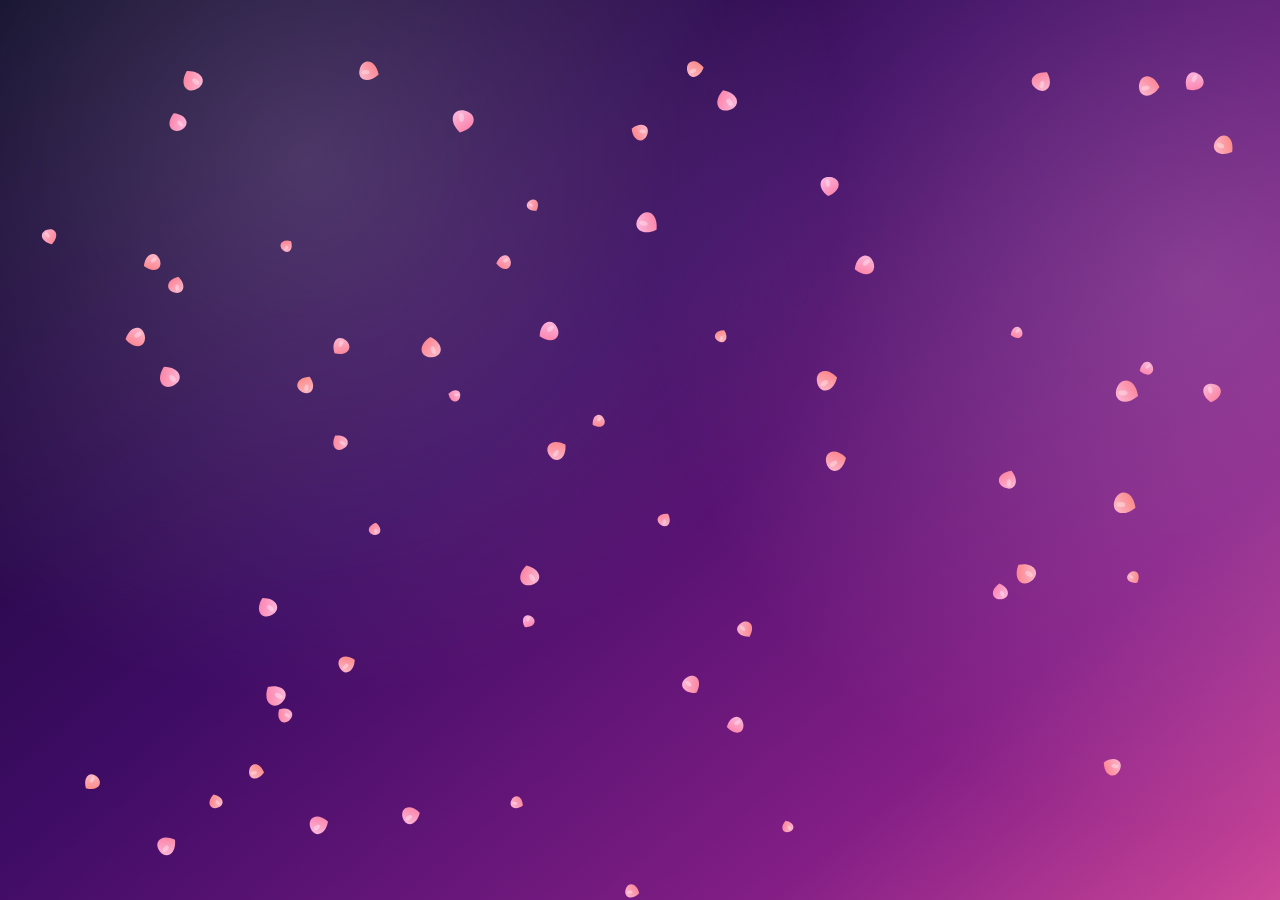
==== screensaver.html @ be53345f "add" ====
<!doctype html>
<html lang="en">
  <head>
    <meta charset="utf-8" />
    <meta name="viewport" content="width=device-width, initial-scale=1" />
    <title>Final Presentation Screensaver</title>
    <link rel="stylesheet" href="assets/styles/screensaver.css" />
  </head>
  <body>
    <div class="gradient-bg" aria-hidden="true"></div>
    <canvas id="petal-canvas" aria-label="Falling petals interactive screensaver"></canvas>
    <script>
      const canvas = document.getElementById("petal-canvas");
      const ctx = canvas.getContext("2d");

      let width = 0;
      let height = 0;
      let petals = [];
      const petalCount = 70;

      const pointer = {
        x: -9999,
        y: -9999,
        active: false
      };

      function resize() {
        width = window.innerWidth;
        height = window.innerHeight;
        canvas.width = Math.floor(width * window.devicePixelRatio);
        canvas.height = Math.floor(height * window.devicePixelRatio);
        canvas.style.width = width + "px";
        canvas.style.height = height + "px";
        ctx.setTransform(window.devicePixelRatio, 0, 0, window.devicePixelRatio, 0, 0);
      }

      function random(min, max) {
        return Math.random() * (max - min) + min;
      }

      function createPetal(initial = false) {
        return {
          x: random(0, width),
          y: initial ? random(0, height) : random(-height * 0.5, -20),
          vx: random(-0.25, 0.25),
          vy: random(0.6, 1.6),
          size: random(10, 20),
          wobble: random(0, Math.PI * 2),
          wobbleSpeed: random(0.01, 0.03),
          rotation: random(0, Math.PI * 2),
          rotationSpeed: random(-0.02, 0.02),
          hueShift: random(-10, 15)
        };
      }

      function resetPetal(petal) {
        petal.x = random(0, width);
        petal.y = random(-height * 0.35, -20);
        petal.vx = random(-0.25, 0.25);
        petal.vy = random(0.6, 1.6);
        petal.size = random(10, 20);
        petal.wobble = random(0, Math.PI * 2);
        petal.wobbleSpeed = random(0.01, 0.03);
        petal.rotation = random(0, Math.PI * 2);
        petal.rotationSpeed = random(-0.02, 0.02);
        petal.hueShift = random(-10, 15);
      }

      function drawPetal(petal) {
        ctx.save();
        ctx.translate(petal.x, petal.y);
        ctx.rotate(petal.rotation);
        const scale = petal.size / 18;
        ctx.scale(scale, scale);

        const grad = ctx.createLinearGradient(-10, -10, 14, 10);
        grad.addColorStop(0, "hsl(" + (330 + petal.hueShift) + " 88% 86%)");
        grad.addColorStop(1, "hsl(" + (350 + petal.hueShift) + " 95% 72%)");

        ctx.fillStyle = grad;
        ctx.beginPath();
        ctx.moveTo(0, -10);
        ctx.bezierCurveTo(12, -10, 15, 3, 0, 11);
        ctx.bezierCurveTo(-14, 3, -12, -10, 0, -10);
        ctx.fill();

        ctx.fillStyle = "rgba(255, 255, 255, 0.35)";
        ctx.beginPath();
        ctx.ellipse(-2, -3, 2.4, 4.2, -0.3, 0, Math.PI * 2);
        ctx.fill();

        ctx.restore();
      }

      function updatePetal(petal) {
        petal.wobble += petal.wobbleSpeed;
        petal.rotation += petal.rotationSpeed;

        petal.x += petal.vx + Math.sin(petal.wobble) * 0.8;
        petal.y += petal.vy;

        petal.vx *= 0.992;
        petal.vy = Math.min(petal.vy + 0.0015, 2.15);

        if (pointer.active) {
          const dx = petal.x - pointer.x;
          const dy = petal.y - pointer.y;
          const distSq = dx * dx + dy * dy;
          const radius = 130;
          if (distSq < radius * radius) {
            const dist = Math.max(Math.sqrt(distSq), 1);
            const force = (radius - dist) / radius;
            const push = force * 1.05;
            petal.vx += (dx / dist) * push;
            petal.vy += (dy / dist) * push * 0.45;
          }
        }

        if (petal.y > height + 30 || petal.x < -60 || petal.x > width + 60) {
          resetPetal(petal);
        }
      }

      function animate() {
        ctx.clearRect(0, 0, width, height);
        for (const petal of petals) {
          updatePetal(petal);
          drawPetal(petal);
        }
        requestAnimationFrame(animate);
      }

      function updatePointer(event) {
        const touch = event.touches ? event.touches[0] : null;
        pointer.x = touch ? touch.clientX : event.clientX;
        pointer.y = touch ? touch.clientY : event.clientY;
        pointer.active = true;
      }

      function clearPointer() {
        pointer.active = false;
        pointer.x = -9999;
        pointer.y = -9999;
      }

      window.addEventListener("resize", resize);
      window.addEventListener("mousemove", updatePointer);
      window.addEventListener("mouseleave", clearPointer);
      window.addEventListener("touchstart", updatePointer, { passive: true });
      window.addEventListener("touchmove", updatePointer, { passive: true });
      window.addEventListener("touchend", clearPointer, { passive: true });

      resize();
      petals = Array.from({ length: petalCount }, () => createPetal(true));
      animate();
    </script>
  </body>
</html>
---- assets/styles/screensaver.css ----
:root {
  --bg1: #0a0722;
  --bg2: #3a0d5d;
  --bg3: #7a1f7d;
  --bg4: #ff6da2;
}

* {
  box-sizing: border-box;
}

html,
body {
  margin: 0;
  width: 100%;
  height: 100%;
  overflow: hidden;
}

body {
  position: relative;
  background: var(--bg1);
  font-family: Inter, Arial, sans-serif;
  cursor: default;
}

.gradient-bg {
  position: fixed;
  inset: 0;
  background: radial-gradient(circle at 20% 15%, rgba(255, 255, 255, 0.18), transparent 35%),
    radial-gradient(circle at 78% 26%, rgba(255, 210, 238, 0.2), transparent 38%),
    linear-gradient(140deg, var(--bg1), var(--bg2) 36%, var(--bg3) 65%, var(--bg4));
  background-size: 120% 120%;
  animation: gradient-flow 16s ease-in-out infinite alternate;
  filter: saturate(1.08) brightness(1.03);
}

#petal-canvas {
  position: fixed;
  inset: 0;
  width: 100%;
  height: 100%;
  display: block;
}

@keyframes gradient-flow {
  0% {
    background-position: 0% 0%;
  }
  100% {
    background-position: 100% 100%;
  }
}
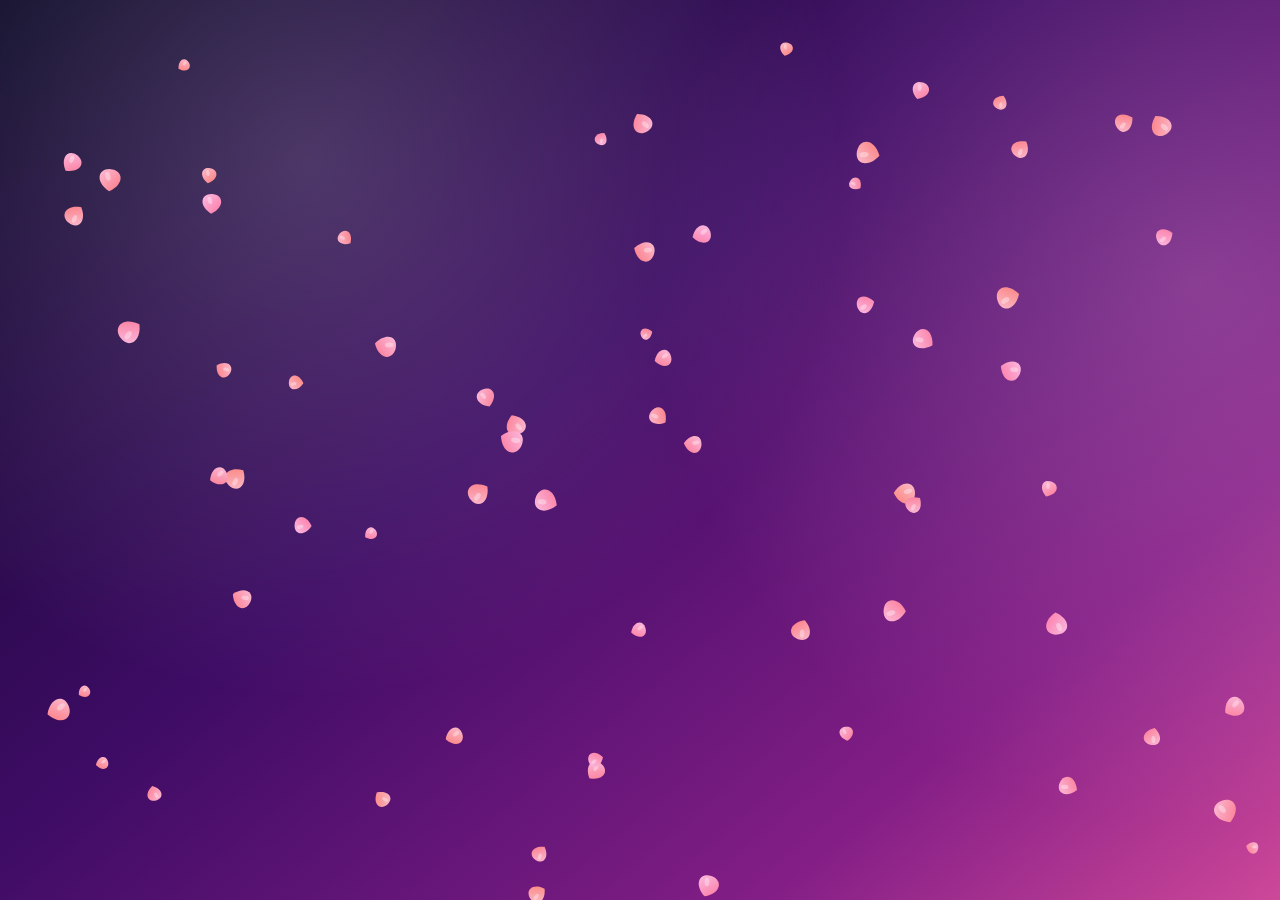
==== commit f3425d13: "mroeadd" ====
--- a/screensaver.html
+++ b/screensaver.html
@@ -8,10 +8,12 @@
   </head>
   <body>
     <div class="gradient-bg" aria-hidden="true"></div>
+    <div id="koi-layer" aria-hidden="true"></div>
     <canvas id="petal-canvas" aria-label="Falling petals interactive screensaver"></canvas>
     <script>
       const canvas = document.getElementById("petal-canvas");
       const ctx = canvas.getContext("2d");
+      const koiLayer = document.getElementById("koi-layer");
 
       let width = 0;
       let height = 0;
@@ -130,6 +132,35 @@
         requestAnimationFrame(animate);
       }
 
+      function spawnKoi() {
+        const koi = document.createElement("div");
+        koi.className = "koi";
+
+        const fromLeft = Math.random() < 0.5;
+        const top = Math.round(random(height * 0.1, height * 0.85));
+        const duration = random(6, 10).toFixed(2);
+        const scale = random(0.8, 1.3).toFixed(2);
+        const rotate = random(-8, 8).toFixed(1) + "deg";
+
+        koi.style.top = top + "px";
+        koi.style.setProperty("--koi-duration", duration + "s");
+        koi.style.setProperty("--koi-scale", scale);
+        koi.style.setProperty("--koi-tilt", rotate);
+
+        if (fromLeft) {
+          koi.classList.add("from-left");
+          koi.textContent = "><(((('>";
+        } else {
+          koi.classList.add("from-right");
+          koi.textContent = "<'((((><";
+        }
+
+        koiLayer.appendChild(koi);
+        window.setTimeout(() => {
+          koi.remove();
+        }, (Number(duration) + 0.5) * 1000);
+      }
+
       function updatePointer(event) {
         const touch = event.touches ? event.touches[0] : null;
         pointer.x = touch ? touch.clientX : event.clientX;
@@ -153,6 +184,8 @@
       resize();
       petals = Array.from({ length: petalCount }, () => createPetal(true));
       animate();
+      spawnKoi();
+      window.setInterval(spawnKoi, 30000);
     </script>
   </body>
 </html>
--- a/assets/styles/screensaver.css
+++ b/assets/styles/screensaver.css
@@ -43,6 +43,37 @@
   display: block;
 }
 
+#koi-layer {
+  position: fixed;
+  inset: 0;
+  pointer-events: none;
+  overflow: hidden;
+}
+
+.koi {
+  position: absolute;
+  z-index: 5;
+  color: #ffe8d3;
+  text-shadow: 0 0 8px rgba(255, 140, 110, 0.45);
+  font-size: clamp(28px, 4vw, 54px);
+  font-weight: 700;
+  letter-spacing: 0.01em;
+  white-space: nowrap;
+  opacity: 0.95;
+}
+
+.koi.from-left {
+  left: -26vw;
+  transform: translateY(0) rotate(var(--koi-tilt)) scale(var(--koi-scale));
+  animation: koi-fly-left var(--koi-duration) linear forwards;
+}
+
+.koi.from-right {
+  right: -26vw;
+  transform: translateY(0) rotate(calc(-1 * var(--koi-tilt))) scaleX(-1) scale(var(--koi-scale));
+  animation: koi-fly-right var(--koi-duration) linear forwards;
+}
+
 @keyframes gradient-flow {
   0% {
     background-position: 0% 0%;
@@ -51,3 +82,31 @@
     background-position: 100% 100%;
   }
 }
+
+@keyframes koi-fly-left {
+  from {
+    transform: translateX(0) rotate(var(--koi-tilt)) scale(var(--koi-scale));
+    opacity: 0.85;
+  }
+  10% {
+    opacity: 1;
+  }
+  to {
+    transform: translateX(150vw) rotate(var(--koi-tilt)) scale(var(--koi-scale));
+    opacity: 0.95;
+  }
+}
+
+@keyframes koi-fly-right {
+  from {
+    transform: translateX(0) rotate(calc(-1 * var(--koi-tilt))) scaleX(-1) scale(var(--koi-scale));
+    opacity: 0.85;
+  }
+  10% {
+    opacity: 1;
+  }
+  to {
+    transform: translateX(-150vw) rotate(calc(-1 * var(--koi-tilt))) scaleX(-1) scale(var(--koi-scale));
+    opacity: 0.95;
+  }
+}
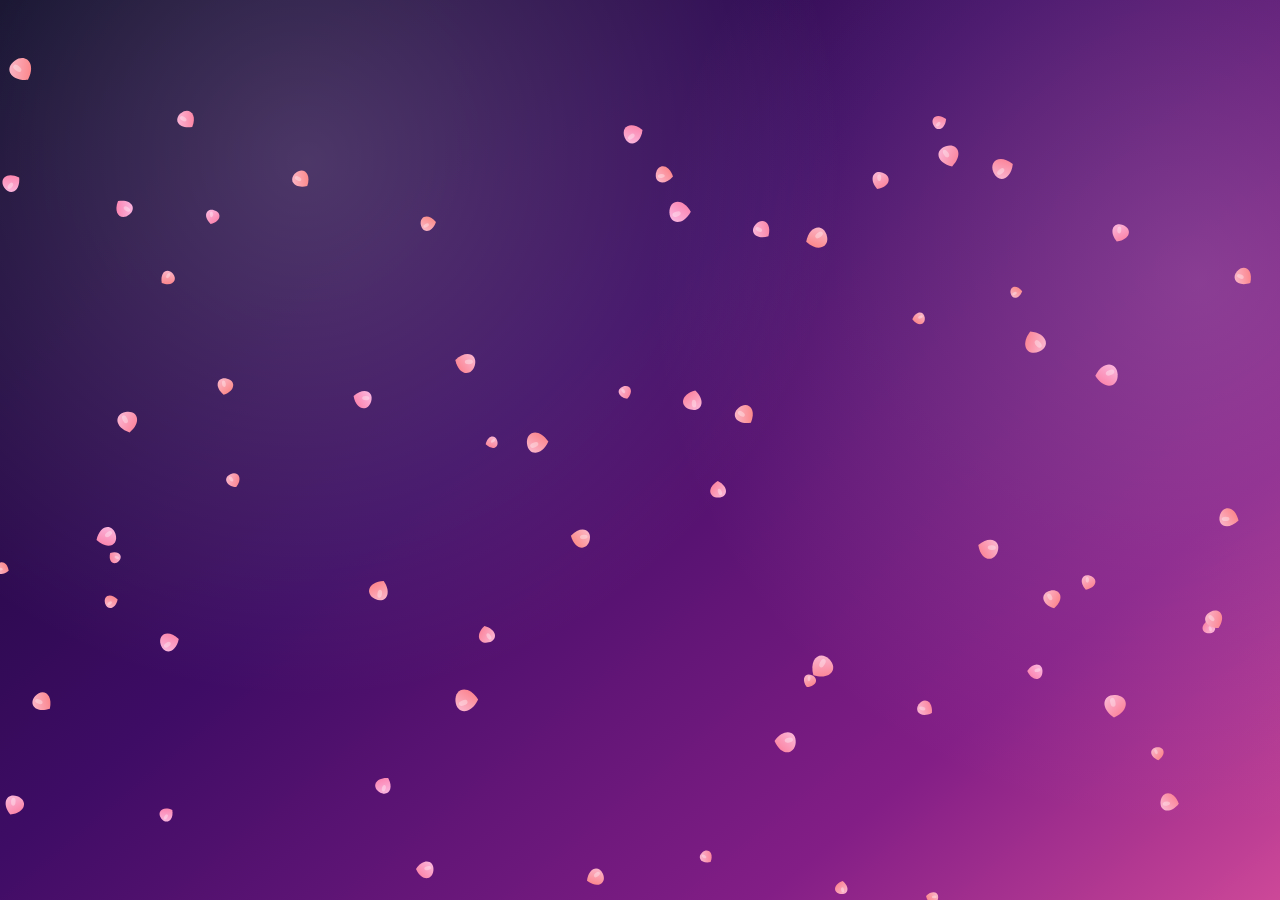
==== commit 851b2d42: "fish" ====
--- a/screensaver.html
+++ b/screensaver.html
@@ -149,11 +149,18 @@
 
         if (fromLeft) {
           koi.classList.add("from-left");
-          koi.textContent = "><(((('>";
         } else {
           koi.classList.add("from-right");
-          koi.textContent = "<'((((><";
         }
+
+        koi.innerHTML = `
+          <div class="koi-fish">
+            <div class="koi-tail"></div>
+            <div class="koi-fin top"></div>
+            <div class="koi-fin bottom"></div>
+            <div class="koi-eye"></div>
+          </div>
+        `;
 
         koiLayer.appendChild(koi);
         window.setTimeout(() => {
--- a/assets/styles/screensaver.css
+++ b/assets/styles/screensaver.css
@@ -53,25 +53,84 @@
 .koi {
   position: absolute;
   z-index: 5;
-  color: #ffe8d3;
-  text-shadow: 0 0 8px rgba(255, 140, 110, 0.45);
-  font-size: clamp(28px, 4vw, 54px);
-  font-weight: 700;
-  letter-spacing: 0.01em;
-  white-space: nowrap;
   opacity: 0.95;
+  width: 180px;
+  height: 74px;
+  transform-origin: center;
 }
 
 .koi.from-left {
   left: -26vw;
-  transform: translateY(0) rotate(var(--koi-tilt)) scale(var(--koi-scale));
   animation: koi-fly-left var(--koi-duration) linear forwards;
 }
 
 .koi.from-right {
   right: -26vw;
-  transform: translateY(0) rotate(calc(-1 * var(--koi-tilt))) scaleX(-1) scale(var(--koi-scale));
   animation: koi-fly-right var(--koi-duration) linear forwards;
+}
+
+.koi-fish {
+  position: absolute;
+  inset: 0;
+  border-radius: 60% 45% 45% 60% / 58% 42% 58% 42%;
+  transform: rotate(var(--koi-tilt)) scale(var(--koi-scale));
+  transform-origin: center;
+  background:
+    radial-gradient(circle at 72% 36%, #f5efeb 0 8px, transparent 9px),
+    radial-gradient(circle at 72% 36%, #252649 0 4px, transparent 5px),
+    radial-gradient(30px 16px at 31% 32%, #ff5a07 0 98%, transparent 100%),
+    radial-gradient(28px 15px at 56% 66%, #ff5a07 0 98%, transparent 100%),
+    radial-gradient(24px 12px at 58% 24%, #252649 0 98%, transparent 100%),
+    radial-gradient(18px 10px at 39% 69%, #252649 0 98%, transparent 100%),
+    linear-gradient(125deg, #f4eeea 0 32%, #252649 33% 47%, #f4eeea 48% 62%, #ff5a07 63% 100%);
+  box-shadow: 0 3px 12px rgba(0, 0, 0, 0.24);
+}
+
+.koi.from-right .koi-fish {
+  transform: rotate(calc(-1 * var(--koi-tilt))) scaleX(-1) scale(var(--koi-scale));
+}
+
+.koi-tail {
+  position: absolute;
+  left: -22px;
+  top: 20px;
+  width: 34px;
+  height: 34px;
+  background: linear-gradient(145deg, #f4eeea 0 52%, #ff5a07 53% 100%);
+  clip-path: polygon(100% 50%, 0 0, 14% 50%, 0 100%);
+  filter: drop-shadow(0 0 1px rgba(0, 0, 0, 0.18));
+}
+
+.koi-fin {
+  position: absolute;
+  width: 22px;
+  height: 16px;
+  background: #f1ddd1;
+  border-radius: 70% 30% 70% 30%;
+  opacity: 0.95;
+}
+
+.koi-fin.top {
+  left: 70px;
+  top: 2px;
+  transform: rotate(-24deg);
+}
+
+.koi-fin.bottom {
+  left: 84px;
+  top: 54px;
+  transform: rotate(20deg);
+}
+
+.koi-eye {
+  position: absolute;
+  right: 38px;
+  top: 23px;
+  width: 12px;
+  height: 12px;
+  border-radius: 50%;
+  background: #f5efeb;
+  box-shadow: inset 0 0 0 3px #252649;
 }
 
 @keyframes gradient-flow {
@@ -85,28 +144,28 @@
 
 @keyframes koi-fly-left {
   from {
-    transform: translateX(0) rotate(var(--koi-tilt)) scale(var(--koi-scale));
+    transform: translateX(0);
     opacity: 0.85;
   }
   10% {
     opacity: 1;
   }
   to {
-    transform: translateX(150vw) rotate(var(--koi-tilt)) scale(var(--koi-scale));
+    transform: translateX(150vw);
     opacity: 0.95;
   }
 }
 
 @keyframes koi-fly-right {
   from {
-    transform: translateX(0) rotate(calc(-1 * var(--koi-tilt))) scaleX(-1) scale(var(--koi-scale));
+    transform: translateX(0);
     opacity: 0.85;
   }
   10% {
     opacity: 1;
   }
   to {
-    transform: translateX(-150vw) rotate(calc(-1 * var(--koi-tilt))) scaleX(-1) scale(var(--koi-scale));
+    transform: translateX(-150vw);
     opacity: 0.95;
   }
 }
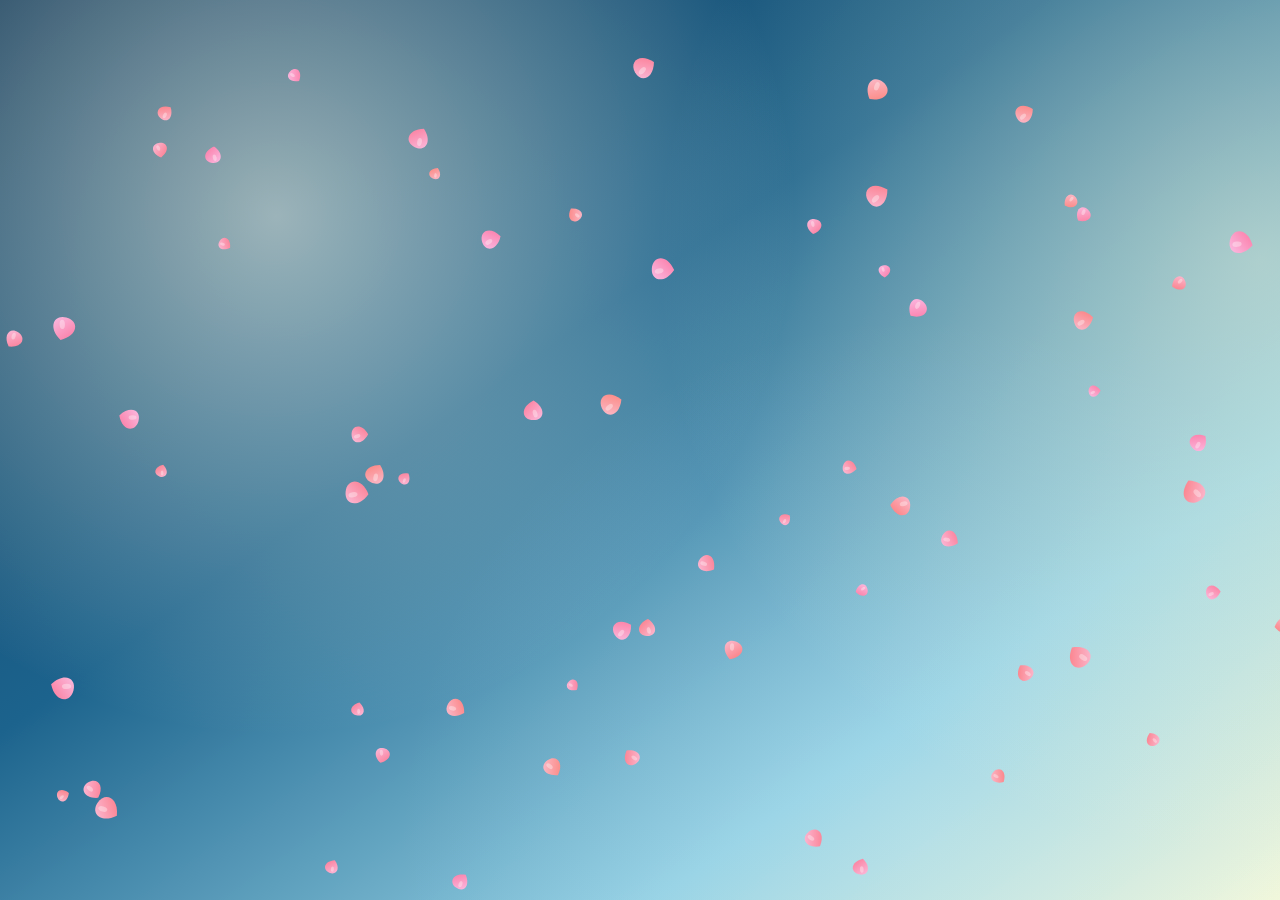
==== commit 8885ae0b: "fixfisj" ====
--- a/screensaver.html
+++ b/screensaver.html
@@ -135,6 +135,7 @@
       function spawnKoi() {
         const koi = document.createElement("div");
         koi.className = "koi";
+        const koiVariants = ["variant-kohaku", "variant-ogan", "variant-sanke", "variant-kohaku-soft"];
 
         const fromLeft = Math.random() < 0.5;
         const top = Math.round(random(height * 0.1, height * 0.85));
@@ -146,6 +147,7 @@
         koi.style.setProperty("--koi-duration", duration + "s");
         koi.style.setProperty("--koi-scale", scale);
         koi.style.setProperty("--koi-tilt", rotate);
+        koi.classList.add(koiVariants[Math.floor(Math.random() * koiVariants.length)]);
 
         if (fromLeft) {
           koi.classList.add("from-left");
--- a/assets/styles/screensaver.css
+++ b/assets/styles/screensaver.css
@@ -1,8 +1,9 @@
 :root {
-  --bg1: #0a0722;
-  --bg2: #3a0d5d;
-  --bg3: #7a1f7d;
-  --bg4: #ff6da2;
+  --bg1: #0f3553;
+  --bg2: #1e5f85;
+  --bg3: #8fc7d9;
+  --bg4: #f7f3d1;
+  --bg5: #fffbe8;
 }
 
 * {
@@ -27,12 +28,13 @@
 .gradient-bg {
   position: fixed;
   inset: 0;
-  background: radial-gradient(circle at 20% 15%, rgba(255, 255, 255, 0.18), transparent 35%),
-    radial-gradient(circle at 78% 26%, rgba(255, 210, 238, 0.2), transparent 38%),
-    linear-gradient(140deg, var(--bg1), var(--bg2) 36%, var(--bg3) 65%, var(--bg4));
+  background: radial-gradient(circle at 18% 20%, rgba(255, 251, 232, 0.55), transparent 34%),
+    radial-gradient(circle at 82% 24%, rgba(247, 243, 209, 0.45), transparent 40%),
+    radial-gradient(circle at 60% 78%, rgba(196, 229, 240, 0.24), transparent 42%),
+    linear-gradient(145deg, var(--bg1) 0%, var(--bg2) 34%, var(--bg3) 63%, var(--bg4) 86%, var(--bg5) 100%);
   background-size: 120% 120%;
   animation: gradient-flow 16s ease-in-out infinite alternate;
-  filter: saturate(1.08) brightness(1.03);
+  filter: saturate(1.05) brightness(1.04);
 }
 
 #petal-canvas {
@@ -54,8 +56,8 @@
   position: absolute;
   z-index: 5;
   opacity: 0.95;
-  width: 180px;
-  height: 74px;
+  width: 186px;
+  height: 86px;
   transform-origin: center;
 }
 
@@ -71,19 +73,34 @@
 
 .koi-fish {
   position: absolute;
-  inset: 0;
-  border-radius: 60% 45% 45% 60% / 58% 42% 58% 42%;
+  left: 14px;
+  top: 7px;
+  width: 162px;
+  height: 72px;
+  border-radius: 57% 45% 52% 58% / 67% 45% 55% 33%;
   transform: rotate(var(--koi-tilt)) scale(var(--koi-scale));
   transform-origin: center;
-  background:
-    radial-gradient(circle at 72% 36%, #f5efeb 0 8px, transparent 9px),
-    radial-gradient(circle at 72% 36%, #252649 0 4px, transparent 5px),
-    radial-gradient(30px 16px at 31% 32%, #ff5a07 0 98%, transparent 100%),
-    radial-gradient(28px 15px at 56% 66%, #ff5a07 0 98%, transparent 100%),
-    radial-gradient(24px 12px at 58% 24%, #252649 0 98%, transparent 100%),
-    radial-gradient(18px 10px at 39% 69%, #252649 0 98%, transparent 100%),
-    linear-gradient(125deg, #f4eeea 0 32%, #252649 33% 47%, #f4eeea 48% 62%, #ff5a07 63% 100%);
-  box-shadow: 0 3px 12px rgba(0, 0, 0, 0.24);
+  background: #ece9e1;
+  box-shadow: 0 3px 10px rgba(0, 0, 0, 0.12);
+}
+
+.koi-fish::before {
+  content: "";
+  position: absolute;
+  inset: 0;
+  border-radius: inherit;
+  background: var(--koi-pattern);
+}
+
+.koi-fish::after {
+  content: "";
+  position: absolute;
+  left: -4px;
+  top: -3px;
+  width: 100%;
+  height: 100%;
+  border-radius: inherit;
+  border: 1px solid rgba(188, 181, 167, 0.65);
 }
 
 .koi.from-right .koi-fish {
@@ -92,45 +109,88 @@
 
 .koi-tail {
   position: absolute;
-  left: -22px;
-  top: 20px;
-  width: 34px;
-  height: 34px;
-  background: linear-gradient(145deg, #f4eeea 0 52%, #ff5a07 53% 100%);
-  clip-path: polygon(100% 50%, 0 0, 14% 50%, 0 100%);
-  filter: drop-shadow(0 0 1px rgba(0, 0, 0, 0.18));
+  left: -12px;
+  top: 25px;
+  width: 30px;
+  height: 38px;
+  background: #e8e2d7;
+  clip-path: polygon(100% 50%, 0 5%, 16% 50%, 0 95%);
+  border-radius: 20% 80% 80% 20%;
 }
 
 .koi-fin {
   position: absolute;
-  width: 22px;
-  height: 16px;
-  background: #f1ddd1;
-  border-radius: 70% 30% 70% 30%;
-  opacity: 0.95;
+  width: 24px;
+  height: 14px;
+  background: #dbd5c9;
+  border-radius: 58% 42% 68% 32%;
+  opacity: 0.88;
 }
 
 .koi-fin.top {
-  left: 70px;
-  top: 2px;
-  transform: rotate(-24deg);
+  left: 60px;
+  top: 0;
+  transform: rotate(-22deg);
 }
 
 .koi-fin.bottom {
-  left: 84px;
-  top: 54px;
-  transform: rotate(20deg);
+  left: 78px;
+  top: 60px;
+  transform: rotate(24deg);
 }
 
 .koi-eye {
   position: absolute;
-  right: 38px;
-  top: 23px;
-  width: 12px;
-  height: 12px;
+  right: 22px;
+  top: 30px;
+  width: 10px;
+  height: 10px;
   border-radius: 50%;
-  background: #f5efeb;
-  box-shadow: inset 0 0 0 3px #252649;
+  background: #3f3d3a;
+}
+
+.koi.variant-kohaku {
+  --koi-pattern:
+    radial-gradient(18px 11px at 20% 28%, #f24d34 0 98%, transparent 100%),
+    radial-gradient(26px 16px at 42% 48%, #f24d34 0 98%, transparent 100%),
+    radial-gradient(16px 10px at 28% 76%, #f24d34 0 98%, transparent 100%),
+    radial-gradient(17px 12px at 72% 18%, #f24d34 0 98%, transparent 100%),
+    radial-gradient(22px 12px at 80% 64%, #f24d34 0 98%, transparent 100%);
+}
+
+.koi.variant-kohaku-soft {
+  --koi-pattern:
+    radial-gradient(30px 14px at 34% 22%, #f35a3d 0 98%, transparent 100%),
+    radial-gradient(28px 16px at 52% 58%, #f35a3d 0 98%, transparent 100%),
+    radial-gradient(18px 11px at 76% 42%, #f35a3d 0 98%, transparent 100%),
+    radial-gradient(17px 10px at 18% 70%, #f35a3d 0 98%, transparent 100%);
+}
+
+.koi.variant-ogan .koi-fish {
+  background: #f0893c;
+}
+
+.koi.variant-ogan {
+  --koi-pattern:
+    radial-gradient(40px 22px at 34% 48%, #ef4c33 0 98%, transparent 100%),
+    radial-gradient(28px 15px at 64% 30%, #ef4c33 0 98%, transparent 100%);
+}
+
+.koi.variant-ogan .koi-tail {
+  background: #f0893c;
+}
+
+.koi.variant-ogan .koi-fin {
+  background: #ef9c4b;
+}
+
+.koi.variant-sanke {
+  --koi-pattern:
+    radial-gradient(20px 11px at 24% 24%, #3b3937 0 98%, transparent 100%),
+    radial-gradient(30px 18px at 46% 52%, #3b3937 0 98%, transparent 100%),
+    radial-gradient(20px 12px at 78% 18%, #3b3937 0 98%, transparent 100%),
+    radial-gradient(23px 14px at 70% 64%, #f24d34 0 98%, transparent 100%),
+    radial-gradient(17px 11px at 24% 72%, #f24d34 0 98%, transparent 100%);
 }
 
 @keyframes gradient-flow {
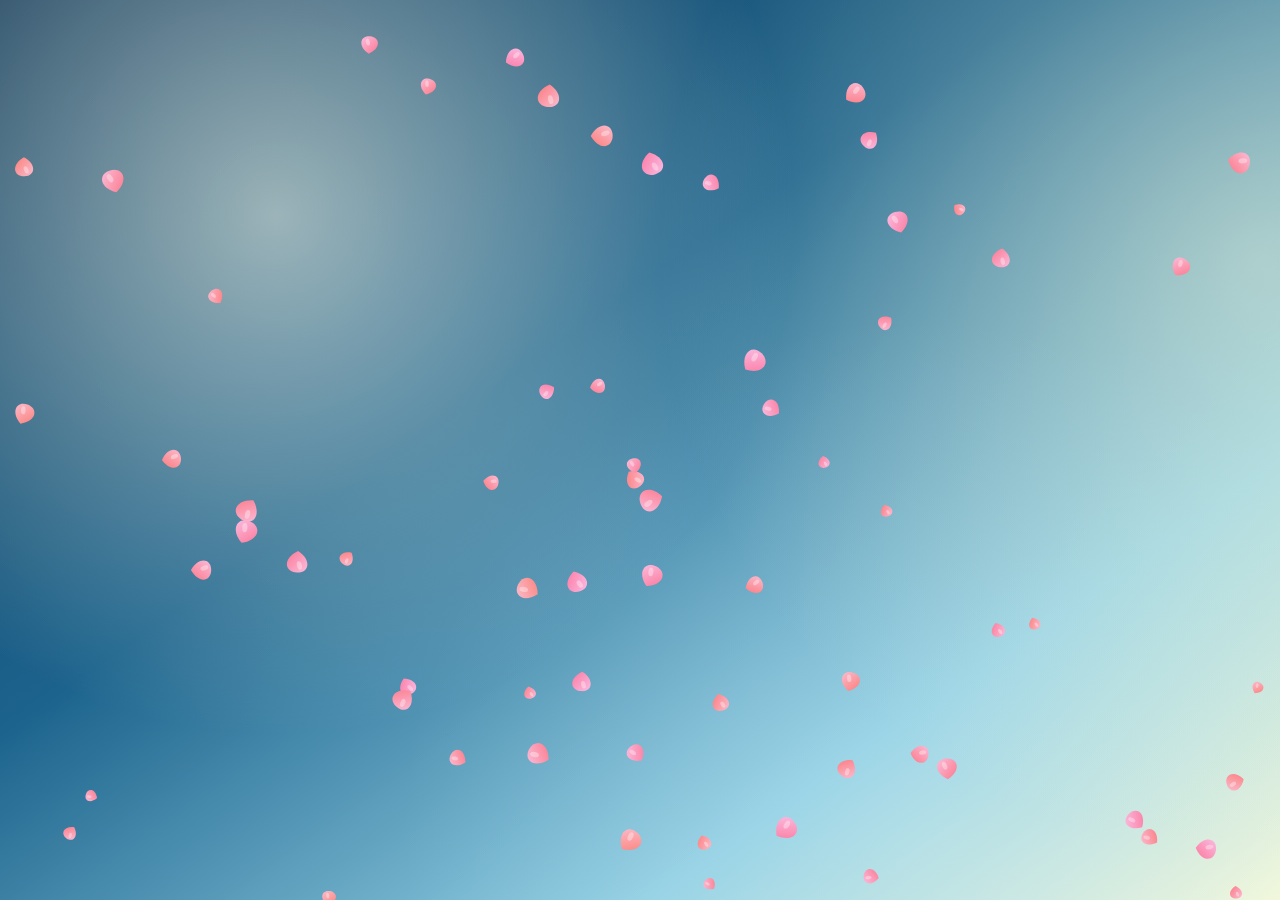
==== commit 8211c4e4: "f" ====
--- a/screensaver.html
+++ b/screensaver.html
@@ -135,7 +135,8 @@
       function spawnKoi() {
         const koi = document.createElement("div");
         koi.className = "koi";
-        const koiVariants = ["variant-kohaku", "variant-ogan", "variant-sanke", "variant-kohaku-soft"];
+        const variant = Math.floor(random(1, 5));
+        koi.classList.add("variant-" + variant);
 
         const fromLeft = Math.random() < 0.5;
         const top = Math.round(random(height * 0.1, height * 0.85));
@@ -147,7 +148,6 @@
         koi.style.setProperty("--koi-duration", duration + "s");
         koi.style.setProperty("--koi-scale", scale);
         koi.style.setProperty("--koi-tilt", rotate);
-        koi.classList.add(koiVariants[Math.floor(Math.random() * koiVariants.length)]);
 
         if (fromLeft) {
           koi.classList.add("from-left");
@@ -160,6 +160,10 @@
             <div class="koi-tail"></div>
             <div class="koi-fin top"></div>
             <div class="koi-fin bottom"></div>
+            <div class="koi-patch patch-1"></div>
+            <div class="koi-patch patch-2"></div>
+            <div class="koi-patch patch-3"></div>
+            <div class="koi-patch patch-4"></div>
             <div class="koi-eye"></div>
           </div>
         `;
--- a/assets/styles/screensaver.css
+++ b/assets/styles/screensaver.css
@@ -56,8 +56,8 @@
   position: absolute;
   z-index: 5;
   opacity: 0.95;
-  width: 186px;
-  height: 86px;
+  width: 180px;
+  height: 74px;
   transform-origin: center;
 }
 
@@ -73,34 +73,13 @@
 
 .koi-fish {
   position: absolute;
-  left: 14px;
-  top: 7px;
-  width: 162px;
-  height: 72px;
-  border-radius: 57% 45% 52% 58% / 67% 45% 55% 33%;
+  inset: 0;
+  border-radius: 58% 42% 40% 60% / 58% 44% 56% 42%;
   transform: rotate(var(--koi-tilt)) scale(var(--koi-scale));
   transform-origin: center;
-  background: #ece9e1;
-  box-shadow: 0 3px 10px rgba(0, 0, 0, 0.12);
-}
-
-.koi-fish::before {
-  content: "";
-  position: absolute;
-  inset: 0;
-  border-radius: inherit;
-  background: var(--koi-pattern);
-}
-
-.koi-fish::after {
-  content: "";
-  position: absolute;
-  left: -4px;
-  top: -3px;
-  width: 100%;
-  height: 100%;
-  border-radius: inherit;
-  border: 1px solid rgba(188, 181, 167, 0.65);
+  background: #f0ece4;
+  border: 1px solid rgba(216, 206, 190, 0.9);
+  box-shadow: 0 3px 10px rgba(0, 0, 0, 0.16);
 }
 
 .koi.from-right .koi-fish {
@@ -109,88 +88,174 @@
 
 .koi-tail {
   position: absolute;
-  left: -12px;
-  top: 25px;
+  left: -18px;
+  top: 19px;
   width: 30px;
-  height: 38px;
-  background: #e8e2d7;
-  clip-path: polygon(100% 50%, 0 5%, 16% 50%, 0 95%);
-  border-radius: 20% 80% 80% 20%;
+  height: 36px;
+  background: #f0ece4;
+  border-radius: 8% 90% 90% 8%;
+  clip-path: polygon(100% 50%, 0 0, 38% 50%, 0 100%);
 }
 
 .koi-fin {
   position: absolute;
   width: 24px;
+  height: 18px;
+  background: #ddd7cc;
+  border-radius: 65% 35% 65% 35%;
+  opacity: 0.9;
+}
+
+.koi-fin.top {
+  left: 70px;
+  top: 2px;
+  transform: rotate(-24deg);
+}
+
+.koi-fin.bottom {
+  left: 84px;
+  top: 54px;
+  transform: rotate(20deg);
+}
+
+.koi-eye {
+  position: absolute;
+  right: 24px;
+  top: 28px;
+  width: 9px;
+  height: 9px;
+  border-radius: 50%;
+  background: #3f3e3b;
+}
+
+.koi-patch {
+  position: absolute;
+  background: #f45133;
+  border-radius: 58% 42% 47% 53% / 52% 48% 58% 42%;
+}
+
+.patch-1 {
+  width: 52px;
+  height: 28px;
+  left: 44px;
+  top: 14px;
+  transform: rotate(-18deg);
+}
+
+.patch-2 {
+  width: 34px;
+  height: 22px;
+  left: 62px;
+  top: 42px;
+  transform: rotate(22deg);
+}
+
+.patch-3 {
+  width: 26px;
+  height: 18px;
+  left: 20px;
+  top: 34px;
+  transform: rotate(-10deg);
+}
+
+.patch-4 {
+  width: 20px;
   height: 14px;
-  background: #dbd5c9;
-  border-radius: 58% 42% 68% 32%;
-  opacity: 0.88;
-}
-
-.koi-fin.top {
-  left: 60px;
-  top: 0;
-  transform: rotate(-22deg);
-}
-
-.koi-fin.bottom {
+  left: 110px;
+  top: 28px;
+  transform: rotate(12deg);
+}
+
+.koi.variant-1 .koi-fish {
+  background: #f0ece4;
+}
+
+.koi.variant-2 .koi-fish {
+  background: #f2893f;
+  border-color: rgba(220, 131, 62, 0.9);
+}
+
+.koi.variant-2 .koi-patch {
+  background: #f45133;
+}
+
+.koi.variant-2 .patch-1 {
+  width: 64px;
+  height: 30px;
+  left: 36px;
+  top: 16px;
+}
+
+.koi.variant-2 .patch-2 {
+  width: 26px;
+  height: 16px;
+  left: 14px;
+  top: 26px;
+}
+
+.koi.variant-2 .patch-3,
+.koi.variant-2 .patch-4 {
+  opacity: 0;
+}
+
+.koi.variant-3 .koi-patch {
+  background: #f65a34;
+}
+
+.koi.variant-3 .patch-1 {
+  width: 44px;
+  left: 46px;
+}
+
+.koi.variant-3 .patch-2 {
+  width: 38px;
   left: 78px;
-  top: 60px;
-  transform: rotate(24deg);
-}
-
-.koi-eye {
-  position: absolute;
-  right: 22px;
-  top: 30px;
-  width: 10px;
-  height: 10px;
-  border-radius: 50%;
-  background: #3f3d3a;
-}
-
-.koi.variant-kohaku {
-  --koi-pattern:
-    radial-gradient(18px 11px at 20% 28%, #f24d34 0 98%, transparent 100%),
-    radial-gradient(26px 16px at 42% 48%, #f24d34 0 98%, transparent 100%),
-    radial-gradient(16px 10px at 28% 76%, #f24d34 0 98%, transparent 100%),
-    radial-gradient(17px 12px at 72% 18%, #f24d34 0 98%, transparent 100%),
-    radial-gradient(22px 12px at 80% 64%, #f24d34 0 98%, transparent 100%);
-}
-
-.koi.variant-kohaku-soft {
-  --koi-pattern:
-    radial-gradient(30px 14px at 34% 22%, #f35a3d 0 98%, transparent 100%),
-    radial-gradient(28px 16px at 52% 58%, #f35a3d 0 98%, transparent 100%),
-    radial-gradient(18px 11px at 76% 42%, #f35a3d 0 98%, transparent 100%),
-    radial-gradient(17px 10px at 18% 70%, #f35a3d 0 98%, transparent 100%);
-}
-
-.koi.variant-ogan .koi-fish {
-  background: #f0893c;
-}
-
-.koi.variant-ogan {
-  --koi-pattern:
-    radial-gradient(40px 22px at 34% 48%, #ef4c33 0 98%, transparent 100%),
-    radial-gradient(28px 15px at 64% 30%, #ef4c33 0 98%, transparent 100%);
-}
-
-.koi.variant-ogan .koi-tail {
-  background: #f0893c;
-}
-
-.koi.variant-ogan .koi-fin {
-  background: #ef9c4b;
-}
-
-.koi.variant-sanke {
-  --koi-pattern:
-    radial-gradient(20px 11px at 24% 24%, #3b3937 0 98%, transparent 100%),
-    radial-gradient(30px 18px at 46% 52%, #3b3937 0 98%, transparent 100%),
-    radial-gradient(20px 12px at 78% 18%, #3b3937 0 98%, transparent 100%),
-    radial-gradient(23px 14px at 70% 64%, #f24d34 0 98%, transparent 100%),
-    radial-gradient(17px 11px at 24% 72%, #f24d34 0 98%, transparent 100%);
+  top: 40px;
+}
+
+.koi.variant-3 .patch-3 {
+  width: 40px;
+  height: 22px;
+  left: 10px;
+  top: 16px;
+}
+
+.koi.variant-4 .koi-fish {
+  background: #f0ece4;
+}
+
+.koi.variant-4 .koi-patch {
+  background: #f45133;
+}
+
+.koi.variant-4 .patch-1 {
+  width: 34px;
+  height: 26px;
+  left: 56px;
+  top: 20px;
+}
+
+.koi.variant-4 .patch-2 {
+  width: 22px;
+  height: 16px;
+  left: 92px;
+  top: 46px;
+}
+
+.koi.variant-4 .patch-3 {
+  width: 18px;
+  height: 14px;
+  left: 18px;
+  top: 22px;
+  background: #3d3b39;
+}
+
+.koi.variant-4 .patch-4 {
+  width: 16px;
+  height: 14px;
+  left: 108px;
+  top: 16px;
+  background: #3d3b39;
 }
 
 @keyframes gradient-flow {
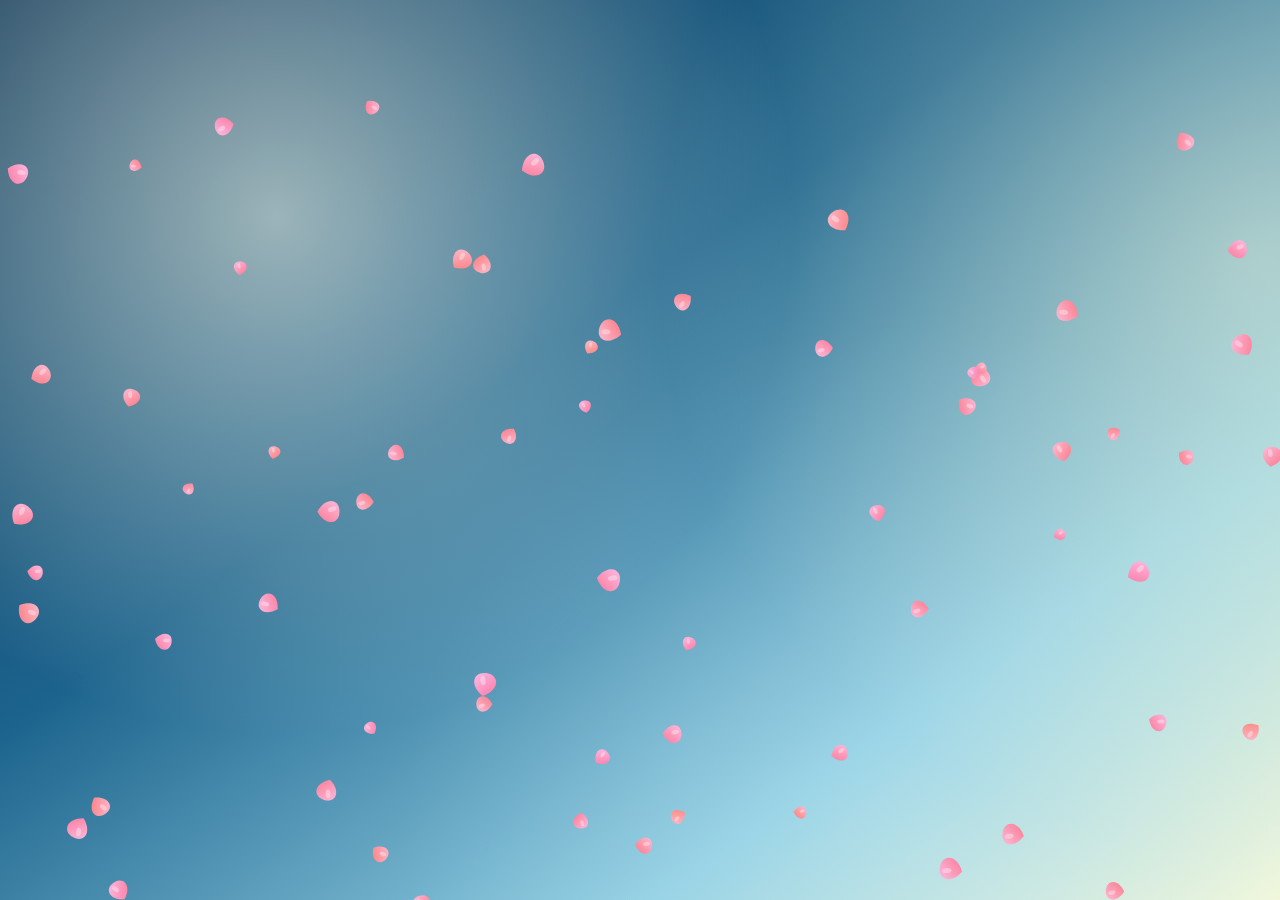
==== commit e2a4a0d0: "t" ====
--- a/screensaver.html
+++ b/screensaver.html
@@ -164,6 +164,10 @@
             <div class="koi-patch patch-2"></div>
             <div class="koi-patch patch-3"></div>
             <div class="koi-patch patch-4"></div>
+            <div class="koi-patch patch-5"></div>
+            <div class="koi-patch patch-6"></div>
+            <div class="koi-patch patch-7"></div>
+            <div class="koi-patch patch-8"></div>
             <div class="koi-eye"></div>
           </div>
         `;
--- a/assets/styles/screensaver.css
+++ b/assets/styles/screensaver.css
@@ -56,8 +56,8 @@
   position: absolute;
   z-index: 5;
   opacity: 0.95;
-  width: 180px;
-  height: 74px;
+  width: 92px;
+  height: 40px;
   transform-origin: center;
 }
 
@@ -74,12 +74,12 @@
 .koi-fish {
   position: absolute;
   inset: 0;
-  border-radius: 58% 42% 40% 60% / 58% 44% 56% 42%;
+  border-radius: 60% 40% 46% 54% / 66% 40% 60% 34%;
   transform: rotate(var(--koi-tilt)) scale(var(--koi-scale));
   transform-origin: center;
-  background: #f0ece4;
-  border: 1px solid rgba(216, 206, 190, 0.9);
-  box-shadow: 0 3px 10px rgba(0, 0, 0, 0.16);
+  background: #f4f3ef;
+  border: 2px solid #111;
+  box-shadow: 0 2px 8px rgba(0, 0, 0, 0.15);
 }
 
 .koi.from-right .koi-fish {
@@ -88,109 +88,146 @@
 
 .koi-tail {
   position: absolute;
-  left: -18px;
-  top: 19px;
-  width: 30px;
-  height: 36px;
-  background: #f0ece4;
+  left: -14%;
+  top: 26%;
+  width: 24%;
+  height: 50%;
+  background: #f4f3ef;
+  border: 2px solid #111;
+  border-left: 0;
   border-radius: 8% 90% 90% 8%;
   clip-path: polygon(100% 50%, 0 0, 38% 50%, 0 100%);
 }
 
 .koi-fin {
   position: absolute;
-  width: 24px;
-  height: 18px;
-  background: #ddd7cc;
+  width: 16%;
+  height: 28%;
+  background: #ece8df;
+  border: 2px solid #111;
+  border-left: 0;
   border-radius: 65% 35% 65% 35%;
   opacity: 0.9;
 }
 
 .koi-fin.top {
-  left: 70px;
-  top: 2px;
+  left: 46%;
+  top: 2%;
   transform: rotate(-24deg);
 }
 
 .koi-fin.bottom {
-  left: 84px;
-  top: 54px;
+  left: 56%;
+  top: 66%;
   transform: rotate(20deg);
 }
 
 .koi-eye {
   position: absolute;
-  right: 24px;
-  top: 28px;
-  width: 9px;
-  height: 9px;
+  right: 12%;
+  top: 43%;
+  width: 7%;
+  height: 15%;
   border-radius: 50%;
-  background: #3f3e3b;
+  background: #111;
 }
 
 .koi-patch {
   position: absolute;
-  background: #f45133;
+  background: #ff4b1f;
   border-radius: 58% 42% 47% 53% / 52% 48% 58% 42%;
 }
 
 .patch-1 {
-  width: 52px;
-  height: 28px;
-  left: 44px;
-  top: 14px;
+  width: 30%;
+  height: 34%;
+  left: 26%;
+  top: 14%;
   transform: rotate(-18deg);
 }
 
 .patch-2 {
-  width: 34px;
-  height: 22px;
-  left: 62px;
-  top: 42px;
+  width: 23%;
+  height: 28%;
+  left: 42%;
+  top: 54%;
   transform: rotate(22deg);
 }
 
 .patch-3 {
-  width: 26px;
-  height: 18px;
-  left: 20px;
-  top: 34px;
+  width: 18%;
+  height: 24%;
+  left: 10%;
+  top: 48%;
   transform: rotate(-10deg);
 }
 
 .patch-4 {
-  width: 20px;
-  height: 14px;
-  left: 110px;
-  top: 28px;
+  width: 14%;
+  height: 20%;
+  left: 66%;
+  top: 32%;
   transform: rotate(12deg);
 }
 
+.patch-5 {
+  width: 10%;
+  height: 14%;
+  left: 74%;
+  top: 14%;
+  transform: rotate(8deg);
+  background: #111;
+}
+
+.patch-6 {
+  width: 12%;
+  height: 16%;
+  left: 20%;
+  top: 24%;
+  transform: rotate(-20deg);
+  background: #111;
+}
+
+.patch-7 {
+  width: 8%;
+  height: 12%;
+  left: 34%;
+  top: 66%;
+  background: #111;
+}
+
+.patch-8 {
+  width: 12%;
+  height: 16%;
+  left: 4%;
+  top: 60%;
+  transform: rotate(-10deg);
+}
+
 .koi.variant-1 .koi-fish {
-  background: #f0ece4;
+  background: #f4f3ef;
 }
 
 .koi.variant-2 .koi-fish {
-  background: #f2893f;
-  border-color: rgba(220, 131, 62, 0.9);
+  background: #f4f3ef;
 }
 
 .koi.variant-2 .koi-patch {
-  background: #f45133;
+  background: #ff4b1f;
 }
 
 .koi.variant-2 .patch-1 {
-  width: 64px;
-  height: 30px;
-  left: 36px;
-  top: 16px;
+  width: 40%;
+  height: 36%;
+  left: 20%;
+  top: 16%;
 }
 
 .koi.variant-2 .patch-2 {
-  width: 26px;
-  height: 16px;
-  left: 14px;
-  top: 26px;
+  width: 16%;
+  height: 20%;
+  left: 8%;
+  top: 38%;
 }
 
 .koi.variant-2 .patch-3,
@@ -198,64 +235,86 @@
   opacity: 0;
 }
 
+.koi.variant-2 .patch-5,
+.koi.variant-2 .patch-6,
+.koi.variant-2 .patch-7 {
+  opacity: 1;
+}
+
 .koi.variant-3 .koi-patch {
-  background: #f65a34;
+  background: #ff5626;
 }
 
 .koi.variant-3 .patch-1 {
-  width: 44px;
-  left: 46px;
+  width: 28%;
+  left: 28%;
 }
 
 .koi.variant-3 .patch-2 {
-  width: 38px;
-  left: 78px;
-  top: 40px;
+  width: 28%;
+  left: 50%;
+  top: 52%;
 }
 
 .koi.variant-3 .patch-3 {
-  width: 40px;
-  height: 22px;
-  left: 10px;
-  top: 16px;
+  width: 30%;
+  height: 28%;
+  left: 6%;
+  top: 14%;
 }
 
 .koi.variant-4 .koi-fish {
-  background: #f0ece4;
+  background: #f4f3ef;
 }
 
 .koi.variant-4 .koi-patch {
-  background: #f45133;
+  background: #ff4b1f;
 }
 
 .koi.variant-4 .patch-1 {
-  width: 34px;
-  height: 26px;
-  left: 56px;
-  top: 20px;
+  width: 24%;
+  height: 32%;
+  left: 34%;
+  top: 24%;
 }
 
 .koi.variant-4 .patch-2 {
-  width: 22px;
-  height: 16px;
-  left: 92px;
-  top: 46px;
+  width: 15%;
+  height: 22%;
+  left: 60%;
+  top: 56%;
 }
 
 .koi.variant-4 .patch-3 {
-  width: 18px;
-  height: 14px;
-  left: 18px;
-  top: 22px;
+  width: 12%;
+  height: 18%;
+  left: 10%;
+  top: 24%;
   background: #3d3b39;
 }
 
 .koi.variant-4 .patch-4 {
-  width: 16px;
-  height: 14px;
-  left: 108px;
-  top: 16px;
-  background: #3d3b39;
+  width: 11%;
+  height: 18%;
+  left: 66%;
+  top: 18%;
+  background: #111;
+}
+
+.koi.variant-4 .patch-5,
+.koi.variant-4 .patch-6 {
+  opacity: 1;
+}
+
+.koi.variant-1 .patch-5,
+.koi.variant-1 .patch-6,
+.koi.variant-1 .patch-7 {
+  opacity: 1;
+}
+
+.koi.variant-3 .patch-6,
+.koi.variant-3 .patch-7 {
+  opacity: 1;
 }
 
 @keyframes gradient-flow {
